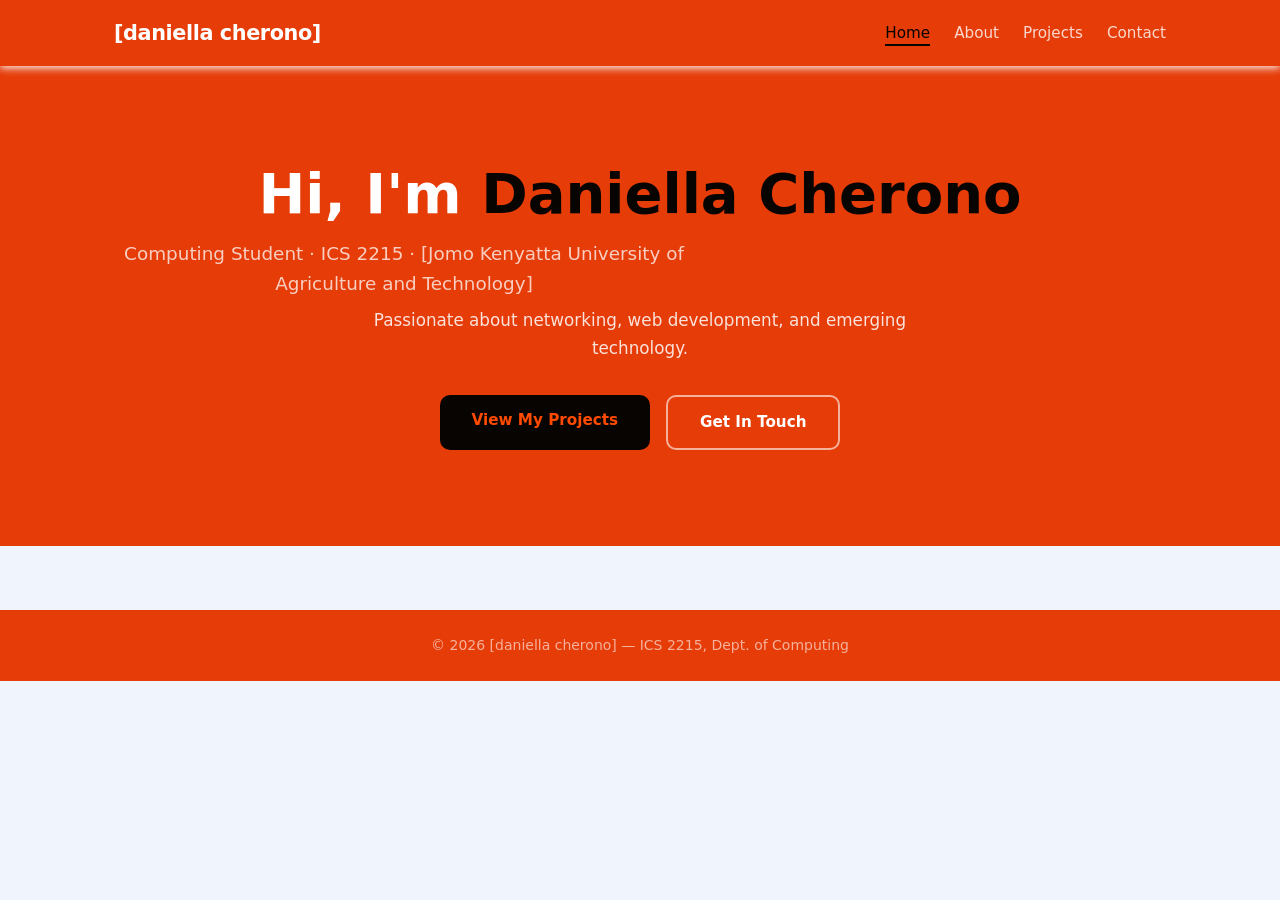
==== index.html @ 71b707ed "Initial commit" ====
<!DOCTYPE html>
<html lang="en">
<head>
  <meta charset="UTF-8">
  <!-- REQUIRED for responsive design on mobile -->
  <meta name="viewport" content="width=device-width, initial-scale=1.0">
  <meta name="description" content="Portfolio of [daniella cherono] — Computing student at [jomo kenyatta university of agriculture and technology]">
  <title>[daniella cherono] | Portfolio</title>
  <link rel="stylesheet" href="css/style.css">
</head>
<body>

  <!-- Skip link: allows keyboard users to skip the nav -->
  <a href="#main" class="skip-link">Skip to main content</a>

  <header>
    <div class="container">
      <a href="index.html" class="logo">[daniella cherono]</a>
      <nav aria-label="Main navigation">
        <ul>
          <!-- Add class="active" to the current page's link -->
          <li><a href="index.html" class="active">Home</a></li>
          <li><a href="about.html">About</a></li>
          <li><a href="projects.html">Projects</a></li>
          <li><a href="contact.html">Contact</a></li>
        </ul>
      </nav>
    </div>
  </header>

  <main id="main">
    <section class="hero">
      <div class="container">
        <h1>Hi, I'm <span class="accent">Daniella Cherono</span></h1>
        <p class="tagline">Computing Student · ICS 2215 · [Jomo Kenyatta University of Agriculture and Technology]</p>
        <p>Passionate about networking, web development, and emerging technology.</p>
        <div class="hero-btns">
          <a href="projects.html" class="btn">View My Projects</a>
          <a href="contact.html" class="btn btn-outline">Get In Touch</a>
        </div>
      </div>
    </section>
  </main>

  <footer>
    <div class="container">
      <p>&copy; <span id="year"></span> [daniella cherono] — ICS 2215, Dept. of Computing</p>
    </div>
  </footer>
  <script>document.getElementById('year').textContent = new Date().getFullYear();</script>
</body>
</html>
---- css/style.css ----
/* === 1. RESET & BOX-SIZING === */
*, *::before, *::after {
  box-sizing: border-box;
  margin: 0;
  padding: 0;
}

/* === 2. CSS CUSTOM PROPERTIES (change these to personalise) === */
:root {
  --clr-primary:  #e63c08;  /* Main brand colour — try #065F46 for green */
  --clr-accent:   #080401;  /* Highlights and buttons */
  --clr-text:     #be0d0d;
  --clr-muted:    #5C6B8A;
  --clr-bg:       #F0F4FC;
  --clr-white:    #FFFFFF;
  --clr-border:   #C8D4E8;
  --radius:       10px;
  --shadow:       0 2px 10px rgba(0,0,0,0.07);
  --max-width:    1100px;
}

/* === 3. BASE TYPOGRAPHY === */
body {
  font-family: 'Segoe UI', system-ui, Arial, sans-serif;
  font-size: 16px;
  line-height: 1.65;
  color: var(--clr-text);
  background: var(--clr-bg);
}
h1 { font-size: clamp(2rem, 5vw, 3.5rem); line-height: 1.15; }
h2 { font-size: 1.9rem; margin-bottom: 1rem; }
h3 { font-size: 1.2rem; }
a  { color: var(--clr-primary); }
img{ max-width: 100%; height: auto; display: block; }

/* === 4. LAYOUT CONTAINER === */
.container {
  max-width: var(--max-width);
  margin: 0 auto;
  padding: 0 1.5rem;
}

/* === 5. SKIP LINK (accessibility) === */
.skip-link {
  position: absolute;
  top: -100px;
  left: 0;
  background: var(--clr-primary);
  color: white;
  padding: 0.5rem 1rem;
  z-index: 9999;
  text-decoration: none;
}
.skip-link:focus { top: 0; }

/* === 6. HEADER + NAVIGATION (Flexbox) === */
header {
  background: var(--clr-primary);
  padding: 1rem 0;
  position: sticky;
  top: 0;
  z-index: 100;
  box-shadow: 0 2px 8px rgb(250, 245, 245);
}
header .container {
  display: flex;              /* FLEXBOX — row layout */
  justify-content: space-between;
  align-items: center;
  flex-wrap: wrap;
  gap: 0.75rem;
}
.logo {
  font-size: 1.3rem;
  font-weight: 700;
  color: white;
  text-decoration: none;
  letter-spacing: -0.02em;
}
nav ul  { list-style: none; display: flex; gap: 1.5rem; }
nav a   {
  color: rgba(255,255,255,0.8);
  text-decoration: none;
  font-size: 0.95rem;
  font-weight: 500;
  padding-bottom: 2px;
  border-bottom: 2px solid transparent;
  transition: all 0.2s;
}
nav a:hover, nav a.active {
  color: var(--clr-accent);
  border-bottom-color: var(--clr-accent);
}

/* === 7. HERO SECTION === */
.hero {
  background: var(--clr-primary);
  color: white;
  padding: 6rem 1.5rem;
  text-align: center;
}
.hero .accent { color: var(--clr-accent); }
.hero .tagline {
  font-size: 1.15rem;
  opacity: 0.75;
  margin: 0.75rem 0 0.5rem;
}
.hero p {
  max-width: 580px;
  margin: 0 auto 2rem;
  opacity: 0.85;
  font-size: 1.05rem;
}
.hero-btns { display: flex; gap: 1rem; justify-content: center; flex-wrap: wrap; }

/* === 8. BUTTONS === */
.btn {
  display: inline-block;
  padding: 0.8rem 2rem;
  background: var(--clr-accent);
  color: #ff4a02;
  border-radius: var(--radius);
  text-decoration: none;
  font-weight: 600;
  font-size: 0.95rem;
  border: none;
  cursor: pointer;
  transition: transform 0.15s, opacity 0.15s;
}
.btn:hover     { opacity: 0.88; transform: translateY(-1px); }
.btn-outline   {
  background: transparent;
  border: 2px solid rgba(255,255,255,0.6);
  color: white;
}
.btn-outline:hover { border-color: white; }

/* === 9. PROJECT CARDS (CSS Grid) === */
.projects-section { padding: 4rem 0; }
.cards {
  display: grid;
  grid-template-columns: repeat(auto-fit, minmax(260px, 1fr));
  gap: 1.5rem;
  padding: 1.5rem 0;
}
.card {
  background: var(--clr-white);
  border-radius: var(--radius);
  padding: 1.5rem;
  border: 1px solid var(--clr-border);
  box-shadow: var(--shadow);
  display: flex;
  flex-direction: column;
  gap: 0.6rem;
  transition: transform 0.2s, box-shadow 0.2s;
}
.card:hover  { transform: translateY(-3px); box-shadow: 0 8px 24px rgba(0,0,0,0.1); }
.card-tag {
  display: inline-block;
  background: #D6E4F5;
  color: var(--clr-primary);
  font-size: 0.72rem;
  font-weight: 600;
  padding: 3px 10px;
  border-radius: 20px;
  text-transform: uppercase;
  letter-spacing: 0.05em;
}
.card h3    { font-size: 1.1rem; color: var(--clr-primary); }
.card p     { font-size: 0.9rem; color: var(--clr-muted); flex: 1; }
.card-link  { margin-top: auto; font-weight: 600; font-size: 0.9rem; }

/* === 10. ABOUT PAGE === */
.about-section  { padding: 4rem 0; }
.about-grid     { display: grid; grid-template-columns: 200px 1fr; gap: 2rem; align-items: start; }
.profile-img    { width: 160px; height: 160px; border-radius: 50%; object-fit: cover; margin-bottom: 1rem; }
.skills-list    { list-style: none; padding: 0.5rem 0; }
.skills-list li { padding: 6px 0; border-bottom: 1px solid var(--clr-border); font-size: 0.95rem; }
.skills-list li::before { content: "→ "; color: var(--clr-accent); font-weight: 700; }

table          { width: 100%; border-collapse: collapse; margin-top: 1rem; }
table th       { background: var(--clr-primary); color: white; padding: 10px 14px; text-align: left; }
table td       { padding: 9px 14px; border-bottom: 1px solid var(--clr-border); font-size: 0.9rem; }
table tr:nth-child(even) td { background: var(--clr-bg); }

/* === 11. CONTACT FORM === */
.contact-section  { padding: 4rem 0; }
.contact-form     { max-width: 620px; margin: 0 auto; background: var(--clr-white); padding: 2.5rem; border-radius: var(--radius); border: 1px solid var(--clr-border); box-shadow: var(--shadow); }
.form-group       { display: flex; flex-direction: column; gap: 6px; margin-bottom: 1.4rem; }
label             { font-size: 0.875rem; font-weight: 600; color: var(--clr-text); }
input, select, textarea {
  width: 100%;
  padding: 0.65rem 0.9rem;
  border: 1.5px solid var(--clr-border);
  border-radius: var(--radius);
  font-size: 1rem;
  font-family: inherit;
  transition: border-color 0.2s, box-shadow 0.2s;
}
input:focus, select:focus, textarea:focus {
  outline: none;
  border-color: var(--clr-primary);
  box-shadow: 0 0 0 3px rgba(26,60,110,0.12);
}

/* === 12. FOOTER === */
footer {
  background: var(--clr-primary);
  color: rgba(255,255,255,0.6);
  text-align: center;
  padding: 1.5rem;
  font-size: 0.875rem;
  margin-top: 4rem;
}

/* === 13. RESPONSIVE DESIGN === */
@media (max-width: 768px) {
  .about-grid { grid-template-columns: 1fr; text-align: center; }
  nav ul     { flex-direction: column; gap: 0.5rem; }
  .hero-btns { flex-direction: column; align-items: center; }
  .cards     { grid-template-columns: 1fr; }
}
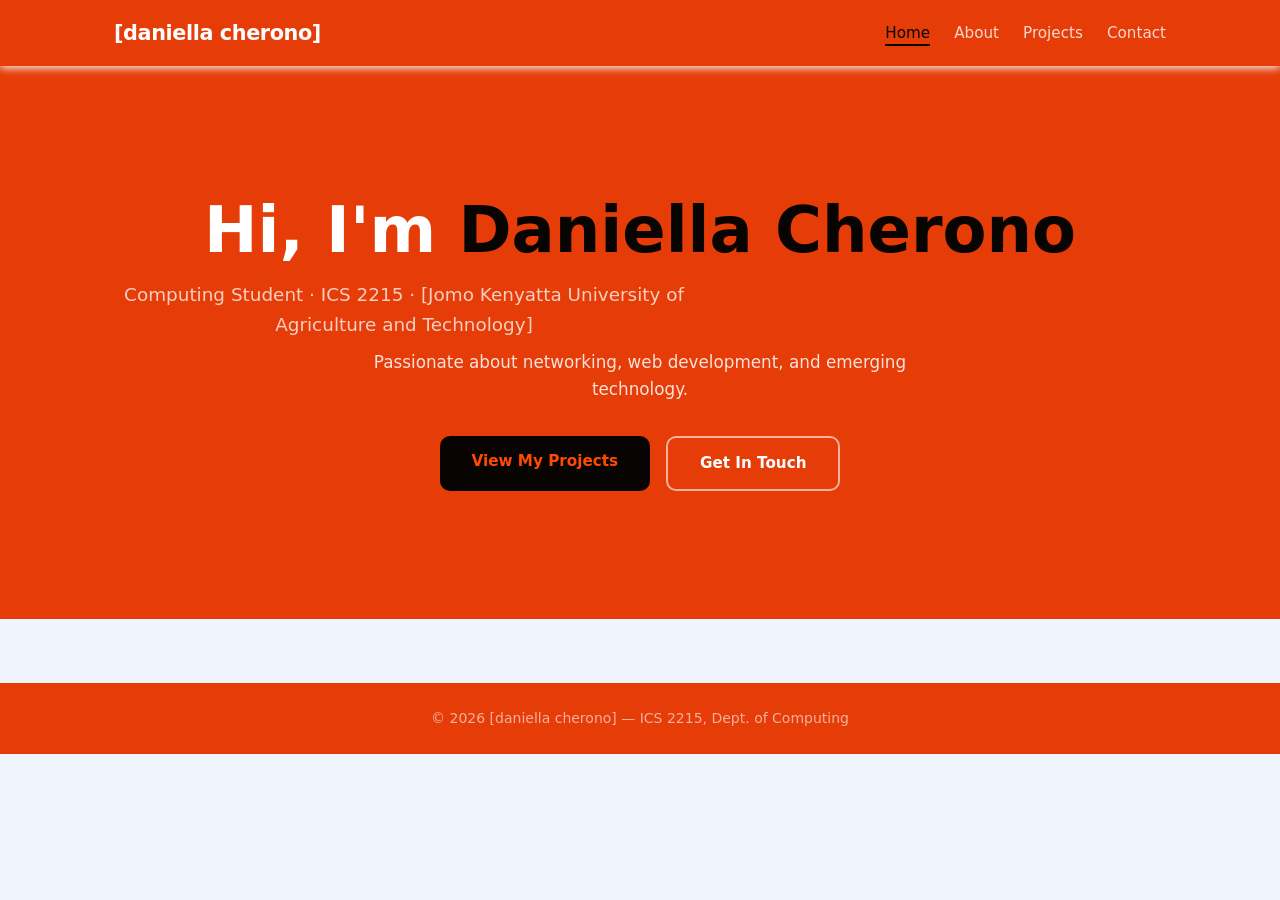
==== commit 432de086: "my-portfolio" ====
--- a/index.html
+++ b/index.html
@@ -2,6 +2,19 @@
 <html lang="en">
 <head>
   <meta charset="UTF-8">
+
+  <!-- Content Security Policy -->
+  <meta http-equiv="Content-Security-Policy" 
+        content="default-src 'self'; 
+                 script-src 'self' 'unsafe-inline'; 
+                 style-src 'self' 'unsafe-inline'; 
+                 img-src 'self' data: https;">
+
+  <!-- Other security headers as meta -->
+  <meta http-equiv="X-Frame-Options" content="DENY">
+  <meta http-equiv="X-Content-Type-Options" content="nosniff">
+  <meta http-equiv="Referrer-Policy" content="strict-origin-when-cross-origin">
+
   <!-- REQUIRED for responsive design on mobile -->
   <meta name="viewport" content="width=device-width, initial-scale=1.0">
   <meta name="description" content="Portfolio of [daniella cherono] — Computing student at [jomo kenyatta university of agriculture and technology]">
--- a/css/style.css
+++ b/css/style.css
@@ -212,10 +212,42 @@
   margin-top: 4rem;
 }
 
-/* === 13. RESPONSIVE DESIGN === */
-@media (max-width: 768px) {
-  .about-grid { grid-template-columns: 1fr; text-align: center; }
-  nav ul     { flex-direction: column; gap: 0.5rem; }
-  .hero-btns { flex-direction: column; align-items: center; }
-  .cards     { grid-template-columns: 1fr; }
+/* === 13. RESPONSIVE MEDIA QUERIES === */
+
+/* Tablet and above — 768px+ */
+@media (min-width: 768px) {
+  .about-grid {
+    display: grid;
+    grid-template-columns: 220px 1fr;
+    gap: 3rem;
+    align-items: start;
+  }
+  .hero { padding: 8rem 1.5rem; }
+}
+
+/* Desktop — 1024px+ */
+@media (min-width: 1024px) {
+  .cards   { grid-template-columns: repeat(3, 1fr); }
+  .hero h1 { font-size: 4rem; }
+}
+
+/* Mobile only — collapse nav to centre-aligned column */
+@media (max-width: 599px) {
+  header .container {
+    flex-direction: column;
+    text-align: center;
+  }
+  nav ul {
+    gap: 1rem;
+    flex-wrap: wrap;
+    justify-content: center;
+  }
+  .hero  { padding: 3.5rem 1rem; }
+  .contact-form { padding: 1.5rem; }
+}
+
+/* Print — hide navigation and buttons */
+@media print {
+  header, footer, .btn, .hero-btns { display: none; }
+  body { font-size: 12pt; color: black; background: white; }
 }
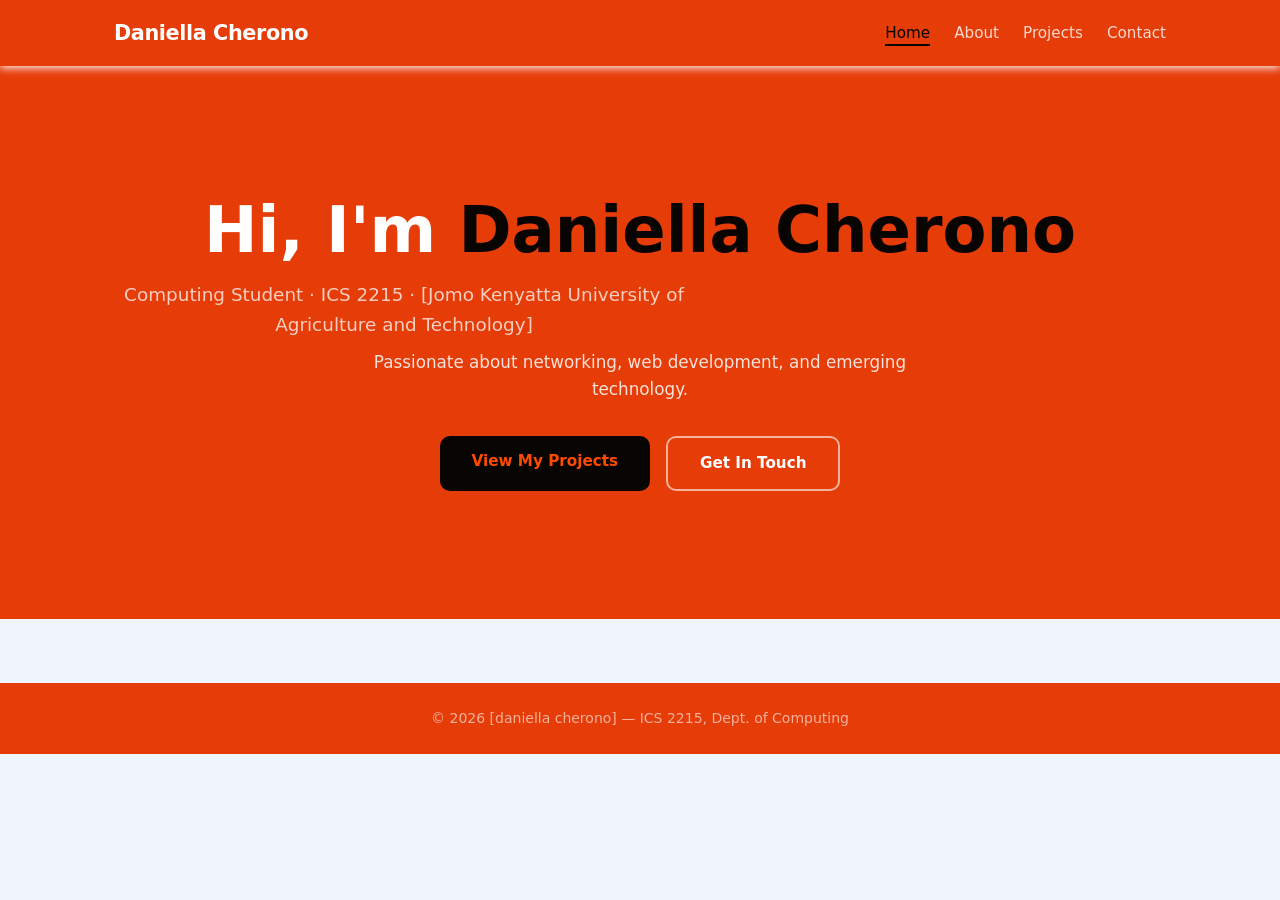
==== commit ab88995d: "Update title and logo text in index.html" ====
--- a/index.html
+++ b/index.html
@@ -18,7 +18,7 @@
   <!-- REQUIRED for responsive design on mobile -->
   <meta name="viewport" content="width=device-width, initial-scale=1.0">
   <meta name="description" content="Portfolio of [daniella cherono] — Computing student at [jomo kenyatta university of agriculture and technology]">
-  <title>[daniella cherono] | Portfolio</title>
+  <title>Daniella Cherono | Portfolio</title>
   <link rel="stylesheet" href="css/style.css">
 </head>
 <body>
@@ -28,7 +28,7 @@
 
   <header>
     <div class="container">
-      <a href="index.html" class="logo">[daniella cherono]</a>
+      <a href="index.html" class="logo">Daniella Cherono</a>
       <nav aria-label="Main navigation">
         <ul>
           <!-- Add class="active" to the current page's link -->
@@ -62,4 +62,4 @@
   </footer>
   <script>document.getElementById('year').textContent = new Date().getFullYear();</script>
 </body>
-</html>+</html>
